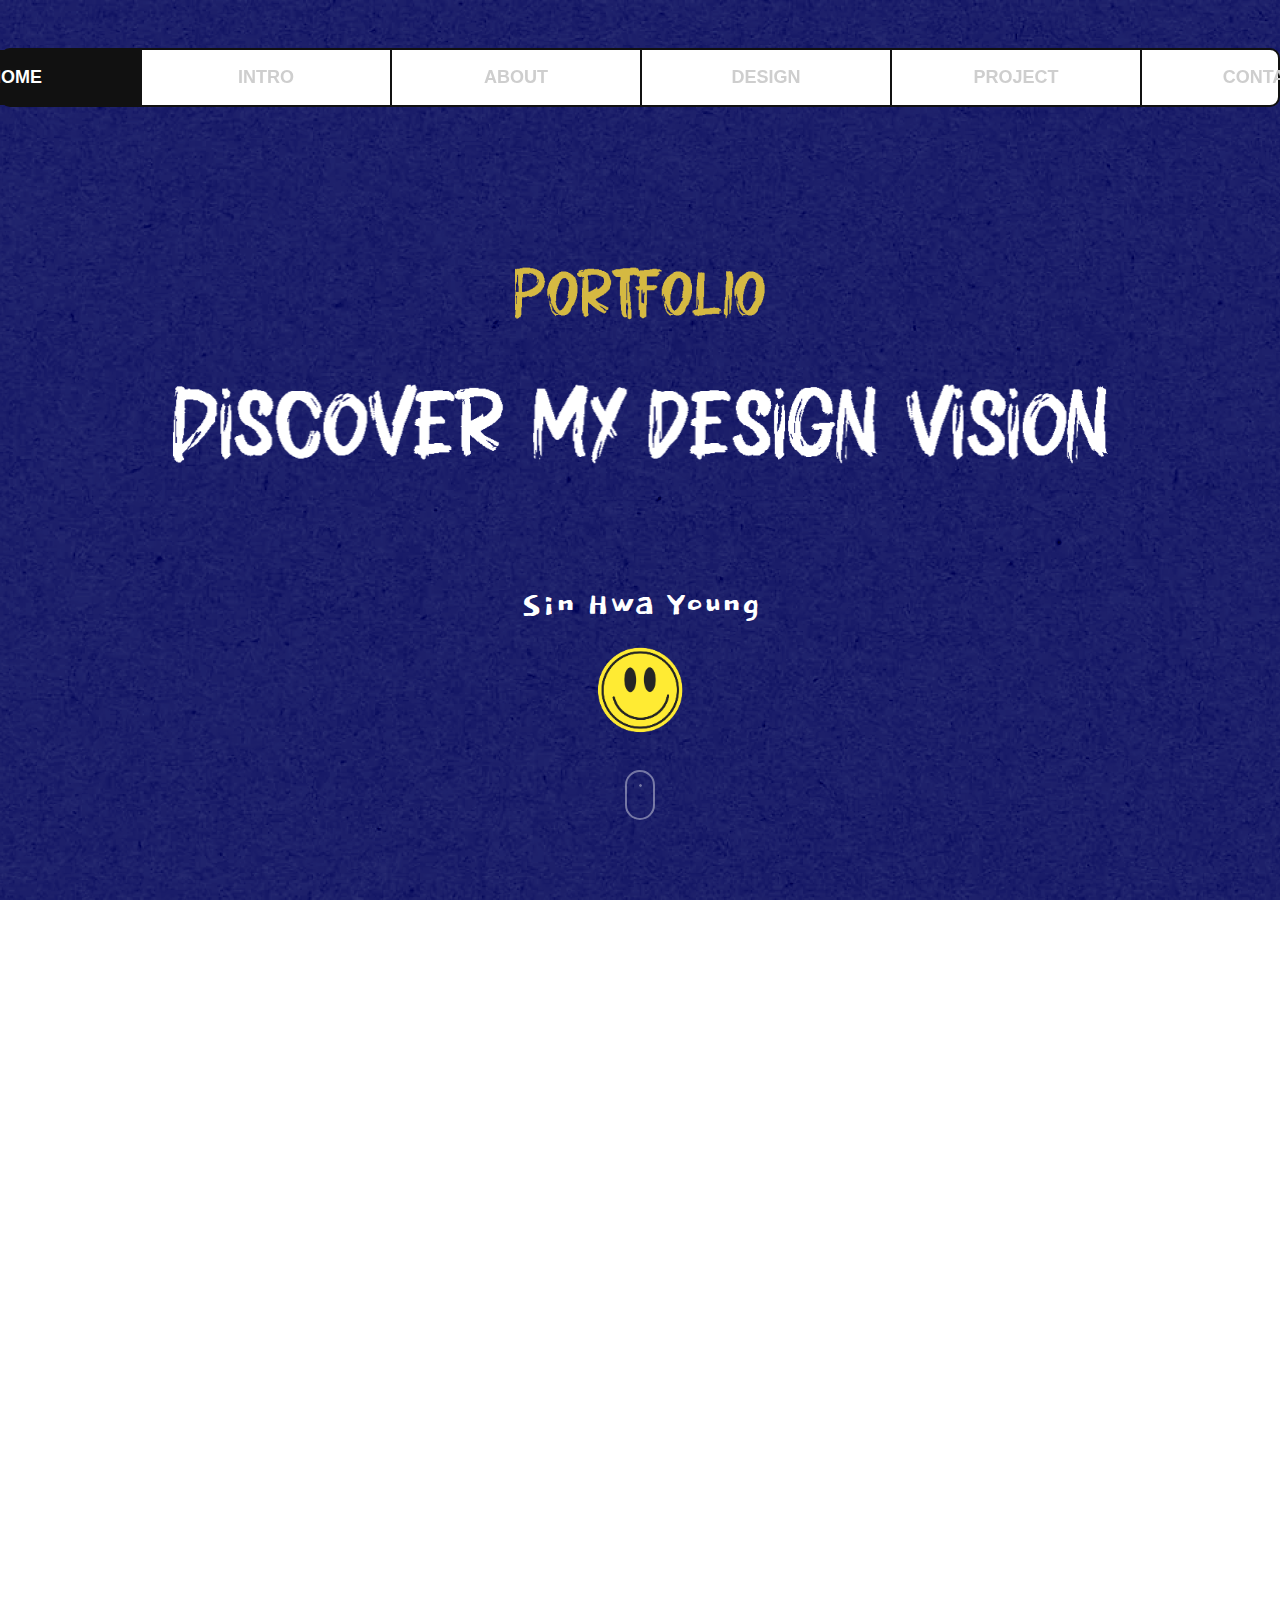
==== index.html @ be796cb6 "vesel 배포 08.19" ====
<!DOCTYPE html>
<html lang="ko">
  <head>
    <meta charset="UTF-8" />
    <meta name="viewport" content="width=device-width, initial-scale=1.0" />
    <title>portfolio</title>
    <link rel="stylesheet" href="css/reset.css" />
    <link rel="stylesheet" href="css/style.css" />
    <link rel="stylesheet" href="css/design.css" />
    <link rel="stylesheet" href="css/slide.css" />
    <link rel="stylesheet" href="css/modal.css" />
    <link rel="stylesheet" href="css/imgslider.css" />
    <link rel="stylesheet" href="css/contact.css" />
    <link
      href="https://fonts.googleapis.com/css2?family=Roboto:wght@400;700&display=swap"
      rel="stylesheet"
    />
    <link
      rel="stylesheet"
      href="https://cdnjs.cloudflare.com/ajax/libs/normalize/5.0.0/normalize.min.css"
    />
    <link
      rel="stylesheet"
      href="https://cdnjs.cloudflare.com/ajax/libs/font-awesome/6.0.0-beta3/css/all.min.css"
    />
    <link
      href="https://fonts.googleapis.com/css2?family=Dokdo&display=swap"
      rel="stylesheet"
    />
    <link
      href="https://fonts.googleapis.com/css2?family=Dokdo&family=Poor+Story&display=swap"
      rel="stylesheet"
    />
    <link rel="icon" href="/images/sticky_smile.png" />
    <script src="js/script.js"></script>
    <script src="js/slide.js"></script>
  </head>
  <body>
    <div class="wrap">
      <!-- header start -->
      <header class="header" id="home">
        <div class="header-box">
          <div class="bordered-list">
            <ul class="gnb clearfix">
              <li><a href="#home">HOME</a></li>
              <li><a href="#intro">INTRO</a></li>
              <li><a href="#about">ABOUT</a></li>
              <li><a href="#design">DESIGN</a></li>
              <li><a href="#imgslide">PROJECT</a></li>
              <li><a href="#footer">CONTACT</a></li>
            </ul>
          </div>
        </div>
      </header>

      <div class="section" id="home">
        <div class="home">
          <div class="bounce-in-top">
            <img src="images/portfolio.png" alt="" />
          </div>
          <div class="jello-horizontal">
            <img src="images/discover my design vision.png" alt="" />
          </div>
          <div>
            <h3>Sin Hwa Young</h3>
          </div>
          <div class="roll-in-left">
            <img src="images/sticky_smile-.png" alt="" />
          </div>
          <div class="mouse">
            <div class="molette"></div>
          </div>
        </div>
      </div>

      <div class="section" id="intro">
        <div class="intro-gif">
          <img src="images/intro.gif" alt="" />
        </div>
      </div>

      <!-- 텍스트 무한루프 -->
      <div class="text-slider">
        <div class="text-slides">
          <div class="textslides">
            <img src="images/text-루프_1.png" alt="" />
          </div>
          <div class="textslides">
            <img src="images/text-루프_1.png" alt="" />
          </div>
        </div>
      </div>

      <div class="section" id="about">
        <span class="tracking-in-contract"
          >매력적인 비주얼 요소와 성장을 동시에 추구하는 디자이너,
          신화영입니다.<br />매일매일 더 나은 디자이너가 되기 위해 끊임없이
          성장하며,<br />사람들의 시선을 사로잡고 진정한 인정을 받기 위해 열정을
          쏟고 있습니다.<br />지속적인 발전을 통해 항상 새로운 도전에
          응답하겠습니다.
        </span>
        <div class="scale-up-center">
          <img src="images/skill.png" alt="Glowing Image" />
        </div>
      </div>
      <div class="section" id="about">
        <div class="rotating-container">
          <img
            src="images/rocate.png"
            alt="Rotating Image"
            class="rotating-image"
          />
        </div>
        <span class="about-span"
          >It provides artistic completion of digital design and sophisticated
          solutions</span
        >
        <h3 class="about-h3">
          사용자 경험을 우선시하는 디자인, 눈을 사로잡는 비주얼
        </h3>
        <h1 class="tracking-out-expand" id="h1">
          저의 새로운 가능성을 만나보세요.
        </h1>
        <p class="about-p">Design to catch your eye, meet it now</p>
      </div>

      <!-- design  -->

      <div class="design section" id="design">
        <!-- 첫 번째 이미지와 모달 -->
        <div class="img-container">
          <img src="images/sum-1.png" alt="Image 1" />
          <a href="#" class="openModal" data-id="1">
            <button class="hover-btn">SEE MORE</button>
          </a>
        </div>
        <div id="modal1" class="modal">
          <div class="modal-content">
            <span class="close" data-id="1">&times;</span>
            <h2>Product Design _ Let's Pet [web]</h2>
            <div class="modal-image-container">
              <div class="modal-text">
                <h3>TYPE</h3>
                <span>
                  | 일반형 웹사이트 CODING
                  <div class="link-box">
                    <a href="https://letspet.vercel.app/" target="_blank"
                      >Click Link</a
                    >
                  </div></span
                >
              </div>
              <div class="modal-text2">
                <h3>TOOL</h3>
                <span>
                  | Figma / Visual Studio Code / Illustrator / Photoshop
                </span>
              </div>
              <!-- 모달에 표시될 이미지들 -->
              <img class="modal-image" src="images/letspet-10.png" alt="" />

              <p>[ Process ]</p>
              <div class="madal1-image-box">
                <img class="modal-image" src="images/letspet-1.png" alt="" />
                <img class="modal-image" src="images/letspet-2.png" alt="" />
                <img class="modal-image" src="images/letspet-3.png" alt="" />
                <img class="modal-image" src="images/letspet-4.png" alt="" />
                <img class="modal-image" src="images/letspet-5.png" alt="" />
                <img class="modal-image" src="images/letspet-6.png" alt="" />
                <img class="modal-image" src="images/letspet-7.png" alt="" />
                <img class="moda1-image" src="images/letspet-8.png" alt="" />
                <img class="modal-image" src="images/letspet-9.png" alt="" />
              </div>
              <p>[ Webdesign ]</p>
              <div class="madal1-image-box">
                <img class="modal1-image" src="images/letspet-11.png" alt="" />
                <img class="modal1-image" src="images/letspet-12.png" alt="" />
                <img class="modal1-image" src="images/letspet-13.jpg" alt="" />
              </div>
            </div>
          </div>
        </div>

        <!-- 두 번째 이미지와 모달 -->
        <div class="img-container">
          <img src="images/sum-2.png" alt="Image 2" />
          <a href="#" class="openModal" data-id="2">
            <button class="hover-btn">SEE MORE</button>
          </a>
        </div>
        <div id="modal2" class="modal">
          <div class="modal-content">
            <span class="close" data-id="2">&times;</span>
            <h2>Product Design _ NA'SEUL [web]</h2>
            <div class="modal-image-container">
              <div class="modal-text">
                <h3>TYPE</h3>
                <span>
                  | 일반형 웹사이트 CODING
                  <div class="link-box">
                    <a href="https://naseul.vercel.app/" target="_blank"
                      >Click Link</a
                    >
                  </div></span
                >
              </div>
              <div class="modal-text2">
                <h3>TOOL</h3>
                <span>
                  | Figma / Visual Studio Code / Illustrator / Photoshop /
                  Premiere Pro</span
                >
              </div>
              <img
                class="modal2-image2"
                src="images/naseul-coding2.png"
                alt=""
              />
              <p>[ Process ]</p>
              <div class="madal2-image-box">
                <img class="modal2-image" src="images/naseul-01.png" alt="" />
                <img class="modal2-image" src="images/naseul-02.png" alt="" />
                <img class="modal2-image" src="images/naseul-03.png" alt="" />
                <img class="modal2-image" src="images/naseul-04.png" alt="" />
                <img class="modal2-image" src="images/naseul-05.png" alt="" />
                <img class="modal2-image" src="images/naseul-06.png" alt="" />
                <img class="modal2-image" src="images/naseul-07.png" alt="" />
              </div>
            </div>
          </div>
        </div>

        <!-- 세 번째 이미지와 모달 -->
        <div class="img-container">
          <img src="images/sum-3.png" alt="Image 3" />
          <a href="#" class="openModal" data-id="3">
            <button class="hover-btn">SEE MORE</button>
          </a>
        </div>
        <div id="modal3" class="modal">
          <div class="modal-content">
            <span class="close" data-id="3">&times;</span>
            <h2>Product Design _ wellnessWiz [app]</h2>
            <div class="modal-image-container">
              <div class="modal-text">
                <h3>TYPE</h3>
                <span>
                  | Figma prototype
                  <div class="link-box">
                    <a
                      href="https://www.figma.com/proto/jH0DTghaBgCh8NaZg6Vh6M/Untitled?node-id=1-151&t=M5e76zFZzoUIsQSq-1&scaling=scale-down&content-scaling=fixed&page-id=0%3A1&starting-point-node-id=1%3A151"
                      target="_blank"
                      >Click Link</a
                    >
                  </div></span
                >
              </div>
              <div class="modal-text2">
                <h3>TOOL</h3>
                <span> | Figma / Illustrator / Photoshop</span>
              </div>
              <img class="modal3-image" src="images/wellnessWiz_1.png" alt="" />
              <img class="modal3-image" src="images/wellnessWiz_2.png" alt="" />
            </div>
          </div>
        </div>

        <!-- 네 번째 이미지와 모달 -->
        <div class="img-container">
          <img src="images/sum-4.png" alt="Image 4" />
          <a href="#" class="openModal" data-id="4">
            <button class="hover-btn">SEE MORE</button>
          </a>
        </div>
        <div id="modal4" class="modal">
          <div class="modal-content">
            <span class="close" data-id="4">&times;</span>
            <h2>Web_Redesign / VIPS</h2>
            <div class="modal-image-container">
              <div class="modal-text">
                <h3>TYPE</h3>
                <span>
                  | Figma prototype
                  <div class="link">
                    <div class="link-box">
                      <a
                        href="https://www.figma.com/design/yg0MC1Dz6ArnuELWpuKnkF/vips_Redesign?node-id=0-1&t=ik0Ufsh8he5UkVlA-1"
                        target="_blank"
                        >Click Link</a
                      >
                    </div>
                    <div class="link-box">
                      <a href="https://www.ivips.co.kr/main.asp" target="_blank"
                        >Original website</a
                      >
                    </div>
                  </div></span
                >
              </div>
              <div class="modal-text2">
                <h3>TOOL</h3>
                <span> | Figma / Photoshop</span>
              </div>

              <p>[ Process ]</p>
              <div class="modal4-image-box2">
                <img src="images/vips_4.png" alt="" />
                <img src="images/vips_5.png" alt="" />
                <img src="images/vips_6.png" alt="" />
                <img src="images/vips_7.png" alt="" />
                <img src="images/vips_8.png" alt="" />
                <img src="images/vips_9.png" alt="" />
                <img src="images/vips_10.png" alt="" />
              </div>
              <p>[ Webdesign ]</p>
              <div class="modal4-image-box">
                <img class="modal4-image" src="images/vips_1.png" alt="" />
                <img class="modal4-image" src="images/vips_2.png" alt="" />
                <img class="modal4-image" src="images/vips_3.png" alt="" />
                <img
                  class="modal4-image-mobile"
                  src="images/vips_mobile.png"
                  alt=""
                />
              </div>
            </div>
          </div>
        </div>

        <!-- 다섯 번째 이미지와 모달 -->
        <div class="img-container">
          <img src="images/sum-5.png" alt="Image 5" />
          <a href="#" class="openModal" data-id="5">
            <button class="hover-btn">SEE MORE</button>
          </a>
        </div>
        <div id="modal5" class="modal">
          <div class="modal-content">
            <span class="close" data-id="5">&times;</span>
            <h2>Web_Redesign / SUSEONGLAKEFESTIVAL</h2>
            <div class="modal-image-container">
              <div class="modal-text">
                <h3>TYPE</h3>
                <span>
                  | 일반형 웹사이트 CODING
                  <div class="link">
                    <div class="link-box">
                      <a
                        href="https://suseonglakefestival-shy001.vercel.app/"
                        target="_blank"
                        >Click Link</a
                      >
                    </div>
                    <div class="link-box">
                      <a href="http://www.ssfestival.net/" target="_blank"
                        >Original website</a
                      >
                    </div>
                  </div></span
                >
              </div>
              <div class="modal-text2">
                <h3>TOOL</h3>
                <span> | Figma / Illustrator / Photoshop</span>
              </div>
              <img
                class="modal5-image"
                src="images/수성못페스티벌_process1.png"
                alt=""
              />
              <img
                class="modal5-image"
                src="images/수성못페스티벌_process2.png"
                alt=""
              />
            </div>
          </div>
        </div>

        <!-- 여섯 번째 이미지와 모달 -->
        <div class="img-container">
          <img src="images/sum-6.png" alt="Image 6" />
          <a href="#" class="openModal" data-id="6">
            <button class="hover-btn">SEE MORE</button>
          </a>
        </div>
        <div id="modal6" class="modal">
          <div class="modal-content">
            <span class="close" data-id="6">&times;</span>
            <h2>Product Design _ webuzz(Team Project)</h2>
            <div class="modal-image-container">
              <div class="modal-text">
                <h3>TYPE</h3>
                <span>
                  | Figma prototype
                  <div class="link-box">
                    <a
                      href="https://www.figma.com/proto/qA2Mr3eqpl0Aj6kN1iNdNd/webuzz_app?node-id=1-3051&t=q7zwtDXl8qnXhKWf-1&scaling=scale-down&content-scaling=fixed&page-id=0%3A1&starting-point-node-id=1%3A2986"
                      target="_blank"
                      >Click Link</a
                    >
                  </div></span
                >
              </div>
              <div class="modal-text2">
                <h3>TOOL</h3>
                <span> | Figma / Illustrator / Photoshop</span>
              </div>
              <img
                class="modal5-image"
                src="images/webuzz/process-1.png"
                alt=""
              />
              <img
                class="modal5-image"
                src="images/webuzz/process-2.png"
                alt=""
              />
              <img
                class="modal5-image"
                src="images/webuzz/process-3.png"
                alt=""
              />
              <img
                class="modal5-image"
                src="images/webuzz/process-4.png"
                alt=""
              />
              <img
                class="modal5-image"
                src="images/webuzz/process-5.png"
                alt=""
              />
              <img
                class="modal5-image"
                src="images/webuzz/process-6.png"
                alt=""
              />
              <img
                class="modal5-image"
                src="images/webuzz/process-7.png"
                alt=""
              />
              <img
                class="modal5-image"
                src="images/webuzz/process-8.png"
                alt=""
              />
              <img
                class="modal5-image"
                src="images/webuzz/process-9.png"
                alt=""
              />
              <img
                class="modal5-image"
                src="images/webuzz/process-10.png"
                alt=""
              />
              <img
                class="modal5-image"
                src="images/webuzz/process-11.png"
                alt=""
              />
            </div>
          </div>
        </div>

        <!-- 일곱 번째 이미지와 모달 -->
        <div class="img-container">
          <img src="images/sum-7.png" alt="Image 7" />
          <a href="#" class="openModal" data-id="7">
            <button class="hover-btn">SEE MORE</button>
          </a>
        </div>
        <div id="modal7" class="modal">
          <div class="modal-content">
            <span class="close" data-id="7">&times;</span>
            <h2>Clone_Coding / ANYCHEM</h2>
            <div class="modal-image-container">
              <div class="modal-text">
                <h3>TYPE</h3>
                <span>
                  | 반응형 웹사이트 CODING
                  <div class="link-box">
                    <a
                      href="https://clone-anychem-zeta.vercel.app/"
                      target="_blank"
                      >Click Link</a
                    >
                  </div></span
                >
              </div>
              <div class="modal-text2">
                <h3>TOOL</h3>
                <span> | Visual Studio Code</span>
              </div>
              <img class="modal7-image" src="images/애니캠.png" alt="" />
            </div>
          </div>
        </div>

        <!-- 여덟 번째 이미지와 모달 -->
        <div class="img-container">
          <img src="images/sum-8.png" alt="Image 8" />
          <a href="#" class="openModal" data-id="8">
            <button class="hover-btn">SEE MORE</button>
          </a>
        </div>
        <div id="modal8" class="modal">
          <div class="modal-content">
            <span class="close" data-id="8">&times;</span>
            <h2>Clone_Coding / KaKaobrain Blog</h2>
            <div class="modal-image-container">
              <div class="modal-text">
                <h3>TYPE</h3>
                <span>
                  | 반응형 웹사이트 CODING
                  <div class="link-box">
                    <a
                      href="https://kko-brain-clone.vercel.app/"
                      target="_blank"
                      >Click Link</a
                    >
                  </div></span
                >
              </div>
              <div class="modal-text2">
                <h3>TOOL</h3>
                <span> | Visual Studio Code</span>
              </div>
              <img
                class="modal8-image"
                src="images/카카오브레인블로그.png"
                alt=""
              />
            </div>
          </div>
        </div>
      </div>

      <!-- webdesign -->
      <div class="webdesign">
        <div class="design">
          <!-- 9 번째 이미지와 모달 -->
          <div class="img-container">
            <img src="images/sum-9.png" alt="Image 9" />
            <a href="#" class="openModal" data-id="9">
              <button class="hover-btn">SEE MORE</button>
            </a>
          </div>
          <div id="modal9" class="modal">
            <div class="modal-content">
              <span class="close" data-id="9">&times;</span>
              <h2>web design</h2>
              <div class="modal-image-container">
                <div class="modal-text">
                  <span
                    >브랜드 세이투셰를 활용하여 트렌디한 디자인을
                    반영하였으며,<br />
                    깔끔하고 세련된 레이아웃을 통해 홈인테리어 웹사이트를
                    디자인하였습니다. ( + 상세페이지 제작 )
                  </span>
                </div>
                <div class="modal-text2">
                  <h3>TOOL</h3>
                  <span> | Figma / Photoshop </span>
                </div>
                <!-- 모달에 표시될 이미지들 -->
                <img
                  class="modal9-image"
                  src="images/세이투셰-main.png"
                  alt=""
                />
                <p>[ 상세페이지 ]</p>
                <div class="modal9-image-box">
                  <img
                    class="modal9-image-2"
                    src="images/세이투셰-상세.jpg"
                    alt=""
                  />
                </div>
              </div>
            </div>
          </div>

          <!-- 10 번째 이미지와 모달 -->
          <div class="img-container">
            <img src="images/sum-10.png" alt="Image 10" />
            <a href="#" class="openModal" data-id="10">
              <button class="hover-btn">SEE MORE</button>
            </a>
          </div>
          <div id="modal10" class="modal">
            <div class="modal-content">
              <span class="close" data-id="10">&times;</span>
              <h2>web design</h2>
              <div class="modal-image-container">
                <div class="modal-text">
                  <span
                    >애플 사이트를 참고하여 기업 웹사이트에 맞게 목적과 핵심
                    기능을 반영하여 디자인하였습니다.</span
                  >
                </div>
                <div class="modal-text2">
                  <h3>TOOL</h3>
                  <span> | Photoshop </span>
                </div>
                <!-- 모달에 표시될 이미지들 -->
                <img class="modal10-image" src="images/APPLE.jpg" alt="" />
              </div>
            </div>
          </div>

          <!-- 11 번째 이미지와 모달 -->
          <div class="img-container">
            <img src="images/sum-11.png" alt="Image 11" />
            <a href="#" class="openModal" data-id="11">
              <button class="hover-btn">SEE MORE</button>
            </a>
          </div>
          <div id="modal11" class="modal">
            <div class="modal-content">
              <span class="close" data-id="11">&times;</span>
              <h2>web design</h2>
              <div class="modal-image-container">
                <div class="modal-text">
                  <span
                    >브랜드 노티드를 활용하여 디저트(식품) 웹사이트를
                    디자인하였으며, <br />메인 베너와 일러스트를 통한 장식
                    요소를 사용하여 디저트의 매력을 강조하였습니다. ( + 배너
                    제작 )</span
                  >
                </div>
                <div class="modal-text2">
                  <h3>TOOL</h3>
                  <span> | Figma / Photoshop </span>
                </div>
                <!-- 모달에 표시될 이미지들 -->
                <img class="modal11-image" src="images/knotted.png" alt="" />
                <p>[ Banner ]</p>
                <div class="modal11-image-box">
                  <img class="modal11-image-2" src="images/SUM-1.jpg" alt="" />

                  <img
                    class="modal11-image-3"
                    src="images/EVENT-1.jpg"
                    alt=""
                  />
                </div>
              </div>
            </div>
          </div>

          <!-- 12 번째 이미지와 모달 -->
          <div class="img-container">
            <img src="images/sum-12.png" alt="Image 12" />
            <a href="#" class="openModal" data-id="12">
              <button class="hover-btn">SEE MORE</button>
            </a>
          </div>
          <div id="modal12" class="modal">
            <div class="modal-content">
              <span class="close" data-id="12">&times;</span>
              <h2>web design</h2>
              <div class="modal-image-container">
                <div class="modal-text">
                  <span
                    >브랜드 이미스를 활용하여 패션 웹사이트를 제작하였으며,<br />상품
                    정보 중심의 디자인으로 간결하고 정돈된 레이아웃을 사용하여
                    직관적으로 배치하였습니다. ( + 이벤트페이지 제작 )</span
                  >
                </div>
                <div class="modal-text2">
                  <h3>TOOL</h3>
                  <span> | Figma / Photoshop </span>
                </div>
                <!-- 모달에 표시될 이미지들 -->
                <img class="modal9-image" src="images/emis.png" alt="" />
                <p>[ 이벤트페이지 ]</p>
                <div class="modal12-image-box">
                  <img
                    class="modal9-image-2"
                    src="images/emis-event.jpg"
                    alt=""
                  />
                </div>
                <div class="madal12-img-box2">
                  <img
                    class="modal12-image-2"
                    src="images/emis-event-2.png"
                    alt=""
                  />
                  <img
                    class="modal12-image-2"
                    src="images/emis-event-3.png"
                    alt=""
                  />
                </div>
              </div>
            </div>
          </div>

          <!-- 13 번째 이미지와 모달 -->
          <div class="img-container">
            <img src="images/sum-13.png" alt="Image 13" />
            <a href="#" class="openModal" data-id="13">
              <button class="hover-btn">SEE MORE</button>
            </a>
          </div>
          <div id="modal13" class="modal">
            <div class="modal-content">
              <span class="close" data-id="13">&times;</span>
              <h2>web design</h2>
              <div class="modal-image-container">
                <div class="modal-text">
                  <span
                    >브랜드 이솝을 활용하여 뷰티 웹사이트를 제작하였으며,<br />따뜻한
                    색감과 감성적인 요소들을 통해 아름다움과 편안함을 강조하여
                    디자인하였습니다.</span
                  >
                </div>
                <div class="modal-text2">
                  <h3>TOOL</h3>
                  <span> | Figma</span>
                </div>
                <!-- 모달에 표시될 이미지들 -->
                <img class="modal9-image" src="images/aesop.png" alt="" />
              </div>
            </div>
          </div>

          <!-- 14 번째 이미지와 모달 -->
          <div class="img-container">
            <img src="images/sum-14.png" alt="Image 14" />
            <a href="#" class="openModal" data-id="14">
              <button class="hover-btn">SEE MORE</button>
            </a>
          </div>
          <div id="modal14" class="modal">
            <div class="modal-content">
              <span class="close" data-id="14">&times;</span>
              <h2>web design _ Cafe24</h2>
              <div class="modal-image-container">
                <div class="modal-text">
                  <span
                    >Cafe24를 플랫폼의 기능을 사용하여 인테리어 소품 웹사이트를
                    제작하였으며,<br />
                    세심하게 조화된 색감을 통해 시각적인 통일성과 감각적인
                    디자인을 구현하였습니다. ( + logo / 베너 제작 )</span
                  >
                </div>
                <div class="modal-text2">
                  <h3>TOOL</h3>
                  <span> | Cafe24 / Photoshop </span>
                </div>
                <!-- 모달에 표시될 이미지들 -->
                <img class="modal9-image" src="images/cafe24-main.png" alt="" />
                <p>[ Banner ]</p>
                <div class="modal14-image-box">
                  <img
                    class="modal14-image-2"
                    src="images/cafe24-1.png"
                    alt=""
                  />
                  <img
                    class="modal14-image-2"
                    src="images/cafe24-2.png"
                    alt=""
                  />
                  <img
                    class="modal14-image-2"
                    src="images/cafe24-3.png"
                    alt=""
                  />
                  <img
                    class="modal14-image-2"
                    src="images/cafe24-4.png"
                    alt=""
                  />
                  <img
                    class="modal14-image-2"
                    src="images/cafe24-5.png"
                    alt=""
                  />
                  <img
                    class="modal14-image-3"
                    src="images/cafe-24.png"
                    alt=""
                  />
                </div>
              </div>
            </div>
          </div>
        </div>
      </div>

      <!-- 이미지슬라이드 -->
      <div class="section" id="imgslide">
        <div class="imgslide">
          <div class="slider">
            <div class="slides">
              <!-- Add your images here -->
              <img src="images/work-1.png" alt="Image 1" />
              <img src="images/work-2.png" alt="Image 2" />
              <img src="images/work-3.png.jpg" alt="Image 3" />
              <img src="images/work-4.png" alt="Image 4" />
              <img src="images/work-5.png" alt="Image 5" />
              <img src="images/work-6.png" alt="Image 6" />
              <!-- Duplicate images for infinite loop -->
              <img src="images/work-1.png" alt="Image 1" />
              <img src="images/work-2.png" alt="Image 2" />
              <img src="images/work-3.png.jpg" alt="Image 3" />
              <img src="images/work-4.png" alt="Image 4" />
              <img src="images/work-5.png" alt="Image 5" />
              <img src="images/work-6.png" alt="Image 6" />
            </div>
            <div class="slides-2">
              <!-- Second set of images -->
              <img src="images/work-8.png" alt="Image 8" />
              <img src="images/work-9.png" alt="Image 9" />
              <img src="images/work-10.png" alt="Image 10" />
              <img src="images/work-11.png" alt="Image 11" />
              <img src="images/work-12.png" alt="Image 12" />
              <img src="images/work-13.png" alt="Image 13" />
              <!-- Duplicate images for infinite loop -->
              <img src="images/work-8.png" alt="Image 8" />
              <img src="images/work-9.png" alt="Image 9" />
              <img src="images/work-10.png" alt="Image 10" />
              <img src="images/work-11.png" alt="Image 11" />
              <img src="images/work-12.png" alt="Image 12" />
              <img src="images/work-13.png" alt="Image 13" />
            </div>
          </div>
        </div>
        <div class="projectbutton">
          <a href="project.html" target="_blank"> </a>
        </div>
      </div>

      <!-- contect -->
      <div class="footer" id="footer">
        <div class="contact-inner">
          <div class="profile-1">
            <div><img src="images/profile.jpg" alt="" /></div>
          </div>
          <div class="contact">
            <h1>Thanks for stopping by!</h1>
            <ul>
              <li>Email | hwa02ya.gmail.com</li>
              <li>Tel | 010. 4608. 3457</li>
            </ul>
            <ul>
              <li>
                <a href="#"><i class="fab fa-behance"></i>Behance.</a>
              </li>
              <li>
                <a
                  href="https://north-fahrenheit-a66.notion.site/Portfolio-9204ae9ab9ce436e86bdf5d11fdd8fa6?pvs=4"
                  target="_blank"
                  ><i class="fa-solid fa-pen"></i>Notion.</a
                >
              </li>
              <li>
                <a
                  href="https://github.com/sinhwayoung/portfolio"
                  target="_blank"
                  ><i class="fab fa-github"></i>Github.</a
                >
              </li>
            </ul>
            <div class="copylight">
              <span>
                © 2024 Portfolio. All Rights Reserved. by SinHawYoung
              </span>
            </div>
          </div>
          <div class="profile">
            <div><img src="images/profile.jpg" alt="" /></div>
          </div>
        </div>
      </div>
    </div>
  </body>
</html>
---- css/style.css ----
기본 리셋 스타일 * {
  margin: 0;
  padding: 0;
  box-sizing: border-box;
  outline: none;
}

ul,
li {
  list-style: none;
}

a {
  color: #333;
  text-decoration: none;
}

html {
  font-size: 16px;
  scroll-behavior: smooth;
  overflow-x: hidden;
}

body {
  font-family: "Roboto", sans-serif;
  font-weight: 400;
  font-size: 16px;
  line-height: 1.4;
  letter-spacing: -0.64;
  color: #444;
  scroll-behavior: smooth;
  overflow-x: hidden;
}
img {
  border: 0;
  vertical-align: middle;
}

/* HEADER 스타일 */
.header {
  position: fixed;
  top: 0;
  left: 0;
  width: 100%;
  height: 55px;
  background: #fff 0.5;
  z-index: 9999;
  display: flex;
  justify-content: center; /* 가로 중앙 정렬 */
  align-items: center; /* 세로 중앙 정렬 */
  /* margin-top: 60px; */
  text-align: center;
}

.header-box {
  display: flex;
  justify-content: center; /* 가로 중앙 정렬 */
  align-items: center; /* 세로 중앙 정렬 */
  width: 100%;
  max-width: 1847px; /* 최대 너비 설정 */
  border: 2px solid #111;
  border-radius: 10px;
  background-color: #fff;
  /* background-image: url(/images/header.jpg); */
  margin-top: 100px;
}

.bordered-list {
  position: relative;
  padding: 0;
  margin: 0;
  display: flex;
  align-items: center;
  justify-content: center;
}

.bordered-list li {
  display: flex; /* 리스트 항목을 인라인 블록으로 변환 */
  border-left: 2px solid #111; /* 왼쪽에 2px 두께의 검정색 선 추가 */
  padding-left: 20px; /* 왼쪽 여백 추가 */
  height: 55px; /* 고정 높이 설정 */
  line-height: 55px; /* 줄 높이를 헤더의 높이와 동일하게 설정 */
  text-align: center; /* 텍스트 중앙 정렬 */
  padding: 0;
  align-items: center;
  justify-content: center;
}

.bordered-list li:first-child {
  border-left: none; /* 첫 번째 항목의 왼쪽 선 제거 */
}

.gnb {
  display: flex;
  justify-content: center; /* 가로 중앙 정렬 */
  padding: 0;
  margin: 0;
  width: 100%;
  /* background-color: #111; */
}

.gnb li {
  position: relative;
  display: flex;
  align-items: center; /* 세로 중앙 정렬 */
  /* margin: 0 20px; 항목 사이의 여백 */
  width: 250px;
}

.gnb li a {
  display: flex;
  line-height: 55px; /* 링크의 줄 높이를 헤더와 동일하게 설정 */
  text-decoration: none;
  font-size: 18px;
  font-weight: 800;
  font-family: "Noto Sans", sans-serif;
  color: #cecece;
  position: relative;
  text-align: center;
  align-items: center;
}

.gnb li a::after {
  content: "";
  position: absolute;
  bottom: 0;
  left: 50%;
  transform: translateX(-50%);
  display: block;
  width: 0;
  height: 3px;
  background: #fff;
  transition: all 0.5s;
  text-align: center;
}

.gnb li:hover a {
  width: 100%;
  color: #fff;
  background-color: #111;
  display: flex;
  text-align: center;
  position: relative;
  justify-content: center;
}

.gnb li:hover a::after {
  width: 100%;
}

.gnb-active {
  color: #fff !important;
}

.gnb-active::after {
  width: 100% !important;
}

.gnb li a.active {
  width: 100%;
  color: #fff;
  background-color: #111;
  display: flex;
  text-align: center;
  position: relative;
  justify-content: center;
}

img {
  width: 100%;
}

.section {
  position: relative;
  display: flex;
  justify-content: center;
  width: 100%;
  /* height: 100vh; */
}

/* home */
.bounce-in-top {
  width: 250px;
  height: 67px;
  -webkit-animation: bounce-in-top 1.1s both;
  animation: bounce-in-top 1.1s both;
}
/* ----------------------------------------------
 * Generated by Animista on 2024-8-9 11:52:3
 * Licensed under FreeBSD License.
 * See http://animista.net/license for more info. 
 * w: http://animista.net, t: @cssanimista
 * ---------------------------------------------- */

/**
 * ----------------------------------------
 * animation bounce-in-top
 * ----------------------------------------
 */
@-webkit-keyframes bounce-in-top {
  0% {
    -webkit-transform: translateY(-500px);
    transform: translateY(-500px);
    -webkit-animation-timing-function: ease-in;
    animation-timing-function: ease-in;
    opacity: 0;
  }
  38% {
    -webkit-transform: translateY(0);
    transform: translateY(0);
    -webkit-animation-timing-function: ease-out;
    animation-timing-function: ease-out;
    opacity: 1;
  }
  55% {
    -webkit-transform: translateY(-65px);
    transform: translateY(-65px);
    -webkit-animation-timing-function: ease-in;
    animation-timing-function: ease-in;
  }
  72% {
    -webkit-transform: translateY(0);
    transform: translateY(0);
    -webkit-animation-timing-function: ease-out;
    animation-timing-function: ease-out;
  }
  81% {
    -webkit-transform: translateY(-28px);
    transform: translateY(-28px);
    -webkit-animation-timing-function: ease-in;
    animation-timing-function: ease-in;
  }
  90% {
    -webkit-transform: translateY(0);
    transform: translateY(0);
    -webkit-animation-timing-function: ease-out;
    animation-timing-function: ease-out;
  }
  95% {
    -webkit-transform: translateY(-8px);
    transform: translateY(-8px);
    -webkit-animation-timing-function: ease-in;
    animation-timing-function: ease-in;
  }
  100% {
    -webkit-transform: translateY(0);
    transform: translateY(0);
    -webkit-animation-timing-function: ease-out;
    animation-timing-function: ease-out;
  }
}
@keyframes bounce-in-top {
  0% {
    -webkit-transform: translateY(-500px);
    transform: translateY(-500px);
    -webkit-animation-timing-function: ease-in;
    animation-timing-function: ease-in;
    opacity: 0;
  }
  38% {
    -webkit-transform: translateY(0);
    transform: translateY(0);
    -webkit-animation-timing-function: ease-out;
    animation-timing-function: ease-out;
    opacity: 1;
  }
  55% {
    -webkit-transform: translateY(-65px);
    transform: translateY(-65px);
    -webkit-animation-timing-function: ease-in;
    animation-timing-function: ease-in;
  }
  72% {
    -webkit-transform: translateY(0);
    transform: translateY(0);
    -webkit-animation-timing-function: ease-out;
    animation-timing-function: ease-out;
  }
  81% {
    -webkit-transform: translateY(-28px);
    transform: translateY(-28px);
    -webkit-animation-timing-function: ease-in;
    animation-timing-function: ease-in;
  }
  90% {
    -webkit-transform: translateY(0);
    transform: translateY(0);
    -webkit-animation-timing-function: ease-out;
    animation-timing-function: ease-out;
  }
  95% {
    -webkit-transform: translateY(-8px);
    transform: translateY(-8px);
    -webkit-animation-timing-function: ease-in;
    animation-timing-function: ease-in;
  }
  100% {
    -webkit-transform: translateY(0);
    transform: translateY(0);
    -webkit-animation-timing-function: ease-out;
    animation-timing-function: ease-out;
  }
}

.jello-horizontal {
  width: 935px;
  height: 94px;
  -webkit-animation: jello-horizontal 0.9s both;
  animation: jello-horizontal 0.9s both;
}
/* ----------------------------------------------
 * Generated by Animista on 2024-8-9 11:55:10
 * Licensed under FreeBSD License.
 * See http://animista.net/license for more info. 
 * w: http://animista.net, t: @cssanimista
 * ---------------------------------------------- */

/**
 * ----------------------------------------
 * animation jello-horizontal
 * ----------------------------------------
 */
@-webkit-keyframes jello-horizontal {
  0% {
    -webkit-transform: scale3d(1, 1, 1);
    transform: scale3d(1, 1, 1);
  }
  30% {
    -webkit-transform: scale3d(1.25, 0.75, 1);
    transform: scale3d(1.25, 0.75, 1);
  }
  40% {
    -webkit-transform: scale3d(0.75, 1.25, 1);
    transform: scale3d(0.75, 1.25, 1);
  }
  50% {
    -webkit-transform: scale3d(1.15, 0.85, 1);
    transform: scale3d(1.15, 0.85, 1);
  }
  65% {
    -webkit-transform: scale3d(0.95, 1.05, 1);
    transform: scale3d(0.95, 1.05, 1);
  }
  75% {
    -webkit-transform: scale3d(1.05, 0.95, 1);
    transform: scale3d(1.05, 0.95, 1);
  }
  100% {
    -webkit-transform: scale3d(1, 1, 1);
    transform: scale3d(1, 1, 1);
  }
}
@keyframes jello-horizontal {
  0% {
    -webkit-transform: scale3d(1, 1, 1);
    transform: scale3d(1, 1, 1);
  }
  30% {
    -webkit-transform: scale3d(1.25, 0.75, 1);
    transform: scale3d(1.25, 0.75, 1);
  }
  40% {
    -webkit-transform: scale3d(0.75, 1.25, 1);
    transform: scale3d(0.75, 1.25, 1);
  }
  50% {
    -webkit-transform: scale3d(1.15, 0.85, 1);
    transform: scale3d(1.15, 0.85, 1);
  }
  65% {
    -webkit-transform: scale3d(0.95, 1.05, 1);
    transform: scale3d(0.95, 1.05, 1);
  }
  75% {
    -webkit-transform: scale3d(1.05, 0.95, 1);
    transform: scale3d(1.05, 0.95, 1);
  }
  100% {
    -webkit-transform: scale3d(1, 1, 1);
    transform: scale3d(1, 1, 1);
  }
}

.home {
  display: flex;
  flex-direction: column;
  justify-content: center;
  align-items: center;
  width: 100vw;
  height: 100vh;
  background-image: url(/images/bg-2.png);
}

/* 애니메이션을 통해 지지직 거리는 효과를 구현 */
@keyframes static-effect {
  0% {
    filter: none;
  }
  10% {
    filter: contrast(120%) brightness(80%);
  }
  20% {
    filter: contrast(80%) brightness(120%);
  }
  30% {
    filter: contrast(100%) brightness(100%) grayscale(50%);
  }
  40% {
    filter: none;
  }
  50% {
    filter: contrast(110%) brightness(90%);
  }
  60% {
    filter: contrast(90%) brightness(110%);
  }
  70% {
    filter: contrast(100%) brightness(100%) grayscale(50%);
  }
  80% {
    filter: none;
  }
  90% {
    filter: contrast(120%) brightness(80%);
  }
  100% {
    filter: none;
  }
}
.home .jello-horizontal {
  margin-top: 50px;
}

.home h3 {
  font-size: 40px;
  margin-top: 100px;
  color: #fff;
  font-family: "Dokdo", system-ui;
}
.roll-in-left {
  position: absolute;

  display: flex;
  justify-content: center;
  width: 120px;
  bottom: 0; /* 화면의 아래쪽 끝 */
  margin-bottom: 150px;
  -webkit-animation: roll-in-left 0.6s ease-out both;
  animation: roll-in-left 0.6s ease-out both;
}

.roll-in-left img {
  animation: static-effect 1s infinite;
}

/* ----------------------------------------------
 * Generated by Animista on 2024-8-9 14:39:45
 * Licensed under FreeBSD License.
 * See http://animista.net/license for more info. 
 * w: http://animista.net, t: @cssanimista
 * ---------------------------------------------- */

/**
 * ----------------------------------------
 * animation roll-in-left
 * ----------------------------------------
 */
@-webkit-keyframes roll-in-left {
  0% {
    -webkit-transform: translateX(-800px) rotate(-540deg);
    transform: translateX(-800px) rotate(-540deg);
    opacity: 0;
  }
  100% {
    -webkit-transform: translateX(0) rotate(0deg);
    transform: translateX(0) rotate(0deg);
    opacity: 1;
  }
}
@keyframes roll-in-left {
  0% {
    -webkit-transform: translateX(-800px) rotate(-540deg);
    transform: translateX(-800px) rotate(-540deg);
    opacity: 0;
  }
  100% {
    -webkit-transform: translateX(0) rotate(0deg);
    transform: translateX(0) rotate(0deg);
    opacity: 1;
  }
}

.mouse {
  position: absolute;

  display: flex;
  justify-content: center;
  width: 30px;
  height: 50px;
  border: 2px solid #fff;
  opacity: 0.4;
  border-radius: 30px;
  box-sizing: border-box;
  bottom: 0; /* 화면의 아래쪽 끝 */
  margin-bottom: 80px;
}
.molette {
  margin: 12px auto auto auto;
  width: 3px;
  height: 3px;
  background-color: #fff;
  border: 1px solid #fff;
  border-radius: 90px;
  animation: scroll 2s ease infinite;
}
@keyframes scroll {
  0% {
    opacity: 0;
    margin: 10px auto auto auto;
  }
  10% {
    opacity: 1;
  }
  50% {
    margin: 10px auto auto auto;
  }
  90% {
    opacity: 1;
  }
  100% {
    opacity: 0;
    margin: 18px auto auto auto;
  }
}

#intro {
  width: 100%;
  height: 100vh;
  display: flex;
  justify-content: center;
  align-items: center;
  background-color: #000;
}

.intro-gif {
  position: relative;
  display: flex;
  justify-content: center;
  align-items: center;

  width: 1172px;
  height: 100vh;
}

/* 텍스트 무한루프 */
.text-slider {
  width: 100vw;
  overflow: hidden;
  position: relative;
  margin: 0;
  max-width: 100vw;
}
.text-slides {
  width: 100vw;
  display: flex;
  align-items: center;
  animation: slide-left 30s linear infinite;
}

.textslides img {
  width: auto;
  flex-shrink: 0;
  object-fit: cover;
  overflow: hidden;
}
@keyframes slide-left {
  0% {
    transform: translateX(0);
  }
  100% {
    transform: translateX(
      -100%
    ); /* Move to the left by the width of the slides container */
  }
}

/* about */

#about {
  width: 100vw;
  height: 100vh;
  display: flex;
  justify-content: center;
  flex-direction: column;
  background-image: url(/images/bg.png);
}

#about span {
  font-size: 30px;
  font-weight: 500;
  line-height: 60px;
  text-align: center;
  letter-spacing: -2px;
  color: #0c0c0c;
}

.tracking-in-contract {
  font-family: "Roboto", sans-serif;
  font-size: 30px;
  -webkit-animation: tracking-in-contract 2.5s
    cubic-bezier(0.39, 0.575, 0.565, 1) both;
  animation: tracking-in-contract 2.5s cubic-bezier(0.39, 0.575, 0.565, 1) both;
}

/* 애니메이션 정의 */
@-webkit-keyframes tracking-in-contract {
  0% {
    letter-spacing: 0.5em; /* 글자 간격을 좀 더 좁게 설정 */
    opacity: 0;
  }
  50% {
    opacity: 0.8; /* 중간에 불투명도 약간 증가 */
  }
  100% {
    letter-spacing: normal; /* 기본 글자 간격으로 설정 */
    opacity: 1;
  }
}

@keyframes tracking-in-contract {
  0% {
    letter-spacing: 0.5em; /* 글자 간격을 좀 더 좁게 설정 */
    opacity: 0;
  }
  50% {
    opacity: 0.8; /* 중간에 불투명도 약간 증가 */
  }
  100% {
    letter-spacing: normal; /* 기본 글자 간격으로 설정 */
    opacity: 1;
  }
}

.scale-up-center {
  display: flex;
  justify-content: center;
  margin-top: 150px;
  -webkit-animation: scale-up-center 0.6s cubic-bezier(0.39, 0.575, 0.565, 1)
    both;
  animation: scale-up-center 0.6s cubic-bezier(0.39, 0.575, 0.565, 1) both;
}

.scale-up-center img {
  width: 1000px;
  display: flex;
  justify-content: center;
  align-items: center;
  animation: static-effect 1s infinite;
}

/* ----------------------------------------------
 * Generated by Animista on 2024-8-9 12:16:55
 * Licensed under FreeBSD License.
 * See http://animista.net/license for more info. 
 * w: http://animista.net, t: @cssanimista
 * ---------------------------------------------- */

/**
 * ----------------------------------------
 * animation scale-up-center
 * ----------------------------------------
 */
@-webkit-keyframes scale-up-center {
  0% {
    -webkit-transform: scale(0.5);
    transform: scale(0.5);
  }
  100% {
    -webkit-transform: scale(1);
    transform: scale(1);
  }
}
@keyframes scale-up-center {
  0% {
    -webkit-transform: scale(0.5);
    transform: scale(0.5);
  }
  100% {
    -webkit-transform: scale(1);
    transform: scale(1);
  }
}

.rotating-container {
  display: flex;
  justify-content: center;
  align-items: center;
}

.rotating-image {
  width: 88px; /* 원하는 이미지 크기로 조정 */
  height: auto;
  animation: rotate 5s linear infinite; /* 회전 애니메이션 적용 */
}

/* 회전 애니메이션 정의 */
@keyframes rotate {
  0% {
    transform: rotate(0deg);
  }
  100% {
    transform: rotate(360deg);
  }
}

#about-2 {
  display: flex;
  justify-content: center;
  flex-direction: column;
  align-items: center;
}

#about .about-span {
  font-size: 30px;
  margin-top: 40px;
  font-weight: 100;
  color: #5a5a5a;
  letter-spacing: 0;
  font-family: "Dokdo", system-ui;
}

#about .about-h3 {
  display: flex;
  justify-content: center;
  margin-top: 100px;
  font-size: 30px;
  font-weight: 500;
  letter-spacing: -2px;
}

#about .about-p {
  display: flex;
  justify-content: center;
  margin-top: 255px;
  font-size: 20px;
  font-weight: 100;
  letter-spacing: 19px;
  color: #c7c7c7;
}

/* 텍스트 기본 스타일 */

h1.tracking-out-expand {
  font-size: calc(1.5rem + 1.5vw); /* 뷰포트 너비에 따른 텍스트 크기 조정 */
  line-height: 1.2;
  text-align: center;
  margin: 0;
  padding: 20px;

  letter-spacing: 0; /* 기본 글자 간격 */
  transform: translateY(40px); /* 애니메이션 시작 시 아래로 이동 */
  opacity: 0; /* 애니메이션 시작 시 불투명도 0 */
  margin-top: 50px;
}

/* 애니메이션 효과 */
@-webkit-keyframes tracking-out-expand {
  0% {
    opacity: 0;
    transform: translateY(40px) scale(0.9); /* 시작 시 위치 이동과 축소 */
  }
  50% {
    opacity: 0.6;
    transform: translateY(10px) scale(1.05); /* 중간에 위치와 스케일 조정 */
  }
  100% {
    opacity: 1;
    transform: translateY(0) scale(1); /* 끝에는 원래 위치와 크기 */
  }
}

@keyframes tracking-out-expand {
  0% {
    opacity: 0;
    transform: translateY(40px) scale(0.9); /* 시작 시 위치 이동과 축소 */
  }
  50% {
    opacity: 0.6;
    transform: translateY(10px) scale(1.05); /* 중간에 위치와 스케일 조정 */
  }
  100% {
    opacity: 1;
    transform: translateY(0) scale(1); /* 끝에는 원래 위치와 크기 */
  }
}

.tracking-out-expand {
  -webkit-animation: tracking-out-expand 1s cubic-bezier(0.42, 0, 0.58, 1) both;
  animation: tracking-out-expand 1s cubic-bezier(0.42, 0, 0.58, 1) both;
}
---- css/design.css ----
body {
  margin: 0;
  padding: 0;
  background-image: url(/images/bg.png);
}

.design {
  display: flex;
  flex-wrap: wrap; /* 한 줄이 가득 차면 다음 줄로 이동 */
  justify-content: space-between; /* 이미지들 사이에 균일한 간격 */
  max-width: 1840px; /* 전체 너비 제한 */
  margin: 20px auto; /* 가운데 정렬 */
  gap: 10px; /* 이미지 간 간격 */
  margin-top: 100px;
}

.img-container {
  position: relative;
  width: 32%; /* 한 줄에 3개씩 배치하기 위해 32%로 설정 */
  overflow: hidden;
}

.img-container img {
  display: block;
  width: 100%;
  height: auto;
  transition: filter 0.3s ease;
}

.img-container:hover img {
  filter: brightness(0.3); /* 이미지가 검은색 오버레이 효과 */
}

.hover-btn {
  position: absolute;
  top: 50%;
  left: 50%;
  transform: translate(-50%, -50%);
  background: transparent;
  text-transform: uppercase;
  font-family: "Roboto", sans-serif;
  font-weight: bold;
  font-style: normal;
  font-size: 16px;
  letter-spacing: 0.3em;
  color: rgba(223, 190, 106, 0.7);
  border-radius: 10px;
  padding: 20px 40px;
  transition: all 0.7s ease-out;
  background: linear-gradient(
    270deg,
    rgba(223, 190, 106, 0.8),
    rgba(255, 189, 76, 0.8),
    rgba(34, 34, 34, 0),
    rgba(34, 34, 34, 0)
  );
  background-position: 1% 50%;
  background-size: 300% 300%;
  text-decoration: none;
  margin: 0.625rem;
  border: none;
  border: 1px solid rgba(223, 190, 106, 0.3);
  opacity: 0;
  cursor: pointer;
}

.img-container:hover .hover-btn {
  opacity: 1; /* 버튼이 나타나게 설정 */
}

.hover-btn:hover {
  color: #fff;
  border: 1px solid rgba(223, 190, 106, 0);
  color: white;
  background-position: 99% 50%;
}

.webdesign {
  margin-top: 300px;
  margin-bottom: 100px;
}
---- css/slide.css ----
body {
  height: 100vh;
  overflow-y: scroll;
  padding: 0;
  margin: 0;

  -webkit-user-select: none;
  -moz-user-select: none;
  -ms-user-select: none;
  user-select: none;
}

h1,
h2 {
  font-weight: normal;
}

* {
  box-sizing: border-box;
}

figure {
  padding: 0;
  margin: 0;
}

.scroll {
  cursor: -webkit-grab;
  cursor: grab;
}

.scroll-content {
  display: flex;
  white-space: nowrap;
  position: relative;
  height: 100vh;
}
.scroll-content--last {
  position: absolute;
  top: 0;
  left: 0;
}

.hi {
  position: fixed;
  bottom: 2vw;
  left: 2vw;
  color: #fff;
  font-size: 1vw;
  z-index: 999;
  text-decoration: none;
}

.logo {
  position: relative;
}
.logo--top {
  position: fixed;
  top: 2vw;
  left: 2vw;
  z-index: 10;
}
.logo--top img {
  height: 1vw;
  width: auto;
}
.logo--resize {
  margin-bottom: 1rem;
}
.logo--resize img {
  width: 10rem;
  margin: 0 auto;
}
.logo--mask {
  overflow: hidden;
  margin-bottom: 2rem;
}
.logo--mask img {
  width: 15rem;
  height: auto;
  margin: 0 auto;
  visibility: hidden;
  opacity: 0;
}

.menu-btn {
  position: fixed;
  top: 2vw;
  right: 2vw;
  display: flex;
  align-items: center;
  text-decoration: none;
  z-index: 999;
}
.menu-btn__circles {
  position: relative;
  height: 0.45vw;
  width: 0.45vw;
  margin-right: 0.75vw;
}
.menu-btn__circle {
  display: block;
  position: absolute;
  top: 0;
  left: 0;
  width: 100%;
  height: 100%;
  background-color: #fff;
  border-radius: 50%;
}
.menu-btn__circle--top {
  visiblity: hidden;
  opacity: 0;
}
.menu-btn__text {
  color: #fff;
  font-size: 1vw;
}

.filter {
  position: absolute;
  top: 7.5%;
  left: 50%;
  transform: translateX(-50%);
  z-index: 10;
}
.filter__list {
  display: flex;
}
.filter__item {
  display: block;
}
.filter__link {
  position: relative;
  display: block;
  color: rgba(255, 255, 255, 0.5);
  text-decoration: none;
  padding: 0 1.5vw;
  font-size: 1.15vw;
  overflow: hidden;
}
.filter__link-mask {
  position: absolute;
  top: 0;
  left: 0;
  width: 100%;
  height: 100%;
  overflow: hidden;
  background-color: #111;
  transform: translate3d(-100%, 0, 0);
  transition: transform 0.75s ease;
  z-index: 2;
}
.filter__link-mask span {
  display: block;
  padding: 0 1.5vw;
  font-size: 1.15vw;
  transform: translate3d(100%, 0, 0);
  transition: transform 0.75s ease;
  color: #fff;
}
.filter__link:hover .filter__link-mask span,
.filter__link.is-active .filter__link-mask span {
  transform: translate3d(0, 0, 0);
}
.filter__link:hover .filter__link-mask,
.filter__link.is-active .filter__link-mask {
  transform: translate3d(0, 0, 0);
}

.slide {
  display: flex;
  width: 50vw;
  height: 100%;
  padding: 20vh 0;
}
.slide--1 {
  align-items: flex-start;
}
.slide--2 {
  align-items: flex-end;
}
.slide--3 {
  align-items: center;
}
.slide:last-child {
  width: 65vw;
  padding-right: 15vw;
}
.slide__inner {
  position: relative;
  padding-left: 15vw;
  width: 100%;
}
.slide__sub-title {
  position: absolute;
  top: 15%;
  left: 5vw;
  color: rgba(255, 255, 255, 0.5);
  font-size: 1vw;
}
.slide__title {
  position: absolute;
  top: 7.5%;
  left: 7.5vw;
  color: #fff;
  font-size: 4vw;
  z-index: 2;
  overflow: hidden;
}
.slide__project {
  color: #fff;
  position: absolute;
  top: 100%;
  right: 5%;
  font-size: 1.15vw;
  padding-top: 1.5vw;
}
.slide__img {
  position: relative;
  overflow: hidden;
  padding-top: 65%;
  width: 100%;
}
.slide__img figure {
  position: absolute;
  top: 0;
  left: 0;
  width: 100%;
  height: 100%;
}
.slide__img figure img {
  position: absolute;
  top: 0;
  left: 0;
  height: 100%;
  width: 100%;
  -o-object-fit: cover;
  object-fit: cover;
}

img {
  display: block;
  width: 100%;
  height: auto;
}

.scrollbar {
  position: absolute;
  bottom: 7.5%;
  left: 20%;
  right: 20%;
  height: 1px;
  background-color: rgba(255, 255, 255, 0.25);
}
.scrollbar__handle {
  position: absolute;
  top: 0;
  left: 0;
  width: 100%;
  height: 100%;
  transform: scaleX(0);
  transform-origin: left;
  background-color: #fff;
}

.mask {
  display: flex;
  flex-direction: column;
  position: fixed;
  top: 0;
  left: 0;
  width: 100%;
  height: 100%;
  z-index: 1000;
  visibility: hidden;
  opacity: 0;
}
.mask__slice {
  flex: 1;
  background-color: #000;
}
.mask__inner {
  position: absolute;
  top: 50%;
  left: 50%;
  transform: translateX(-50%) translateY(-50%);
}
.mask-line {
  position: relative;
  transform-origin: left;
  width: 20rem;
  height: 2px;
  overflow: hidden;
  background-color: rgba(255, 255, 255, 0.25);
  visibility: hidden;
  opacity: 0;
}
.mask-line__inner {
  position: absolute;
  top: 0;
  left: 0;
  width: 100%;
  height: 100%;
  background-color: #fff;
  transform-origin: left;
}

.resize {
  display: none;
  position: fixed;
  top: 0;
  left: 0;
  width: 100%;
  height: 100%;
  background-color: #000;
  z-index: 9999;
}
.resize__inner {
  position: absolute;
  top: 50%;
  left: 50%;
  transform: translateX(-50%) translateY(-50%);
  color: #fff;
  text-align: center;
  text-decoration: none;
}
.resize span {
  color: rgba(255, 255, 255, 0.5);
}
@media (max-width: 800px) {
  .resize {
    display: block;
  }
}
@media (max-height: 600px) {
  .resize {
    display: block;
  }
}
---- css/modal.css ----
/* 모달 배경 */
.modal {
  display: none; /* 기본적으로 숨김 */
  position: fixed; /* 화면에 고정 */
  z-index: 9999999; /* 다른 요소 위에 표시 */
  left: 0;
  top: 0;
  width: 100vw;
  height: 100vh;
  overflow: auto; /* 내용이 넘칠 경우 스크롤 */
  background-color: rgba(0, 0, 0, 0.9); /* 반투명 배경색 */
  /* margin-top: 50px; */
}

/* 모달 내용 */
.modal-content {
  background-color: #252525;
  margin: 5% auto; /* 화면 중앙에 위치 */
  padding: 20px;
  border-radius: 8px; /* 둥근 모서리 */
  width: 80%;
  height: 100%;
  max-width: 1400px; /* 최대 너비 */
  position: relative;
  font-family: "Roboto", sans-serif;
  color: #fff;
}

/* 이미지 컨테이너 */
.modal-image-container {
  max-height: 80vh; /* 화면 높이의 70%로 제한 */
  overflow-y: auto; /* 세로 스크롤 가능 */
  overflow-x: hidden; /* 가로 스크롤 숨김 */
  margin-top: 15px;
}

/* 이미지 컨테이너의 스크롤바 스타일 (선택 사항) */
.modal-image-container::-webkit-scrollbar {
  width: 8px;
}

.modal-image-container::-webkit-scrollbar-thumb {
  background-color: rgba(0, 0, 0, 0.2);
  border-radius: 10px;
}

.modal-image-container::-webkit-scrollbar-track {
  background-color: #f1f1f1;
}

/* 이미지 스타일 */
.modal-image {
  display: block;
  width: 100%; /* 모달 내용의 너비에 맞게 조정 */
  height: auto; /* 이미지 비율 유지 */
  margin-bottom: 15px; /* 이미지 간격 */
}

/* 닫기 버튼 */
.close {
  color: #aaa;
  float: right;
  font-size: 35px;
  font-weight: bold;
}

.close:hover,
.close:focus {
  color: #fff;
  text-decoration: none;
  cursor: pointer;
}

.modal-content h2 {
  font-size: 25px;
  font-weight: bold;
  margin-bottom: 20px;
}

.modal-text {
  display: flex;
  font-size: 18px;
}

.modal-text2 {
  display: flex;
  font-size: 18px;
  margin-bottom: 40px;

  margin-top: 10px;
}

.modal-text h3,
.modal-text2 h3 {
  font-weight: bold;
}

.modal-text span,
.modal-text2 span {
  margin-left: 5px;
}

/* LINK */
.modal-text .link-box {
  width: 150px;
  color: #fff;
  background-color: #293077;
  margin-top: 10px;
  text-align: center;
  font-weight: 400;
  margin-right: 20px;
}
.link {
  position: relative;
  display: flex;
  justify-content: center;
}

.modal-text a {
  color: #fff;
}

.link-box:hover {
  border: solid 1px #eacb49;
  background-color: #29307748;
}
.link-box a:hover {
  color: #eacb49;
}

.madal1-image-box {
  margin-top: 50px;
}

.modal-image {
  /* margin-bottom: 50px; */
  margin: 0;
}
.modal1-image {
  margin: 0;
  margin-bottom: 50px;
}

.modal2-image2 {
  margin-bottom: 50px;
}

.madal2-image-box {
  margin-top: 50px;
}

.modal4-image {
  margin-bottom: 50px;
}
.modal4-image2 {
  width: 800px;
  margin-bottom: 50px;
}
.modal4-image-mobile {
  position: relative;
  width: 500px;
  height: auto;
  display: flex;
  justify-content: center;
  align-items: center;
  flex-direction: column;
  left: 50%;
  transform: translateX(-50%);
}
.modal4-image-box2 {
  margin-top: 50px;
}
.modal4-image-box {
  margin-top: 50px;
}

.modal4-image-box2 {
  margin-top: 50px;
}
.modal9-image-box {
  width: 980px;
  height: auto;
  margin-top: 50px;
  position: relative;
  display: flex;
  justify-content: center;
  left: 50%;
  transform: translateX(-50%);
}

.modal9-image-2 {
  width: 100%;
}

.modal-image-container p {
  position: relative;
  display: flex;
  justify-content: center;
  align-items: center;
  margin-top: 50px;
}

.modal11-image-box {
  width: 980px;
  height: auto;
  margin-top: 50px;
  position: relative;
  display: flex;
  justify-content: center;
  flex-direction: column;
  left: 50%;
  transform: translateX(-50%);
}

.modal11-image-3 {
  margin-top: 50px;
}

.modal12-image-2 {
  width: 790px;
}

.modal12-image-box {
  width: 980px;
  height: auto;
  margin-top: 50px;
  position: relative;
  display: flex;
  justify-content: center;
  left: 50%;
  transform: translateX(-50%);
}
.madal12-img-box2 {
  display: flex;
  justify-content: center;
  align-items: center;
  flex-direction: column;
  margin-top: 50px;
  gap: 20px;
}

.modal14-image-box {
  display: flex;
  justify-content: center;
  align-items: center;
  flex-direction: column;
  margin-top: 50px;
  gap: 20px;
}

.modal14-image-2 {
  width: 790px;
}

.modal14-image-3 {
  width: 300px;
}
---- css/imgslider.css ----
.imgslide {
  margin: 0;
  padding: 0;
  display: flex;
  justify-content: center;
  align-items: center;
  height: 550px;
  flex-direction: column;
}
#imgslide {
  position: relative;
  display: flex;
  flex-direction: column; /* 자식 요소들을 세로로 정렬 */
  justify-content: center;
  align-items: center;
  background-color: black;
  height: 100vh;
}
.slider {
  width: 100vw;
  max-width: 1840px;
  overflow: hidden;
  border-radius: 10px;
  box-shadow: 0 4px 10px rgba(0, 0, 0, 0.1);
  position: relative;
}

.slides {
  width: 100%;
  display: flex;
  align-items: center;
  gap: 30px; /* Add spacing between images */
  animation: slide-left 30s linear infinite;
}

.slides img {
  height: 250px;
  width: auto;
  flex-shrink: 0;
  object-fit: cover; /* Maintain the aspect ratio of the images */
}

.slides-2 {
  width: 100%;
  display: flex;
  align-items: center;
  gap: 30px; /* Add spacing between images */
  animation: slide-right 30s linear infinite;
  margin-top: 50px;
}

.slides-2 img {
  height: 250px;
  width: auto;
  flex-shrink: 0;
  object-fit: cover; /* Maintain the aspect ratio of the images */
}

@keyframes slide-left {
  0% {
    transform: translateX(0);
  }
  100% {
    transform: translateX(-100%);
  }
}

@keyframes slide-right {
  0% {
    transform: translateX(-100%);
  }
  100% {
    transform: translateX(0);
  }
}

/* 프로젝트 버튼 스타일 설정 */
.projectbutton {
  display: flex;
  justify-content: center; /* 수평 가운데 정렬 */
  align-items: center;
  margin-top: 50px; /* 슬라이더와 버튼 사이의 간격 */
  width: 200px;
  height: 200px;
  overflow: hidden;
}

.projectbutton .button-image {
  transition: opacity 0.3s ease; /* 부드러운 전환 효과 */
}

.projectbutton a {
  width: 100%;
  height: 100%;
  display: block;
  background: url("/images/project-button.png") no-repeat center;
}

.projectbutton a:hover {
  background: url("/images/project-button2.png") no-repeat center;
}
---- css/contact.css ----
.footer {
  display: flex;
  justify-content: center; /* 수평 중앙 정렬 */
  align-items: center; /* 수직 중앙 정렬 */
  width: 100%;
  height: 500px;
  background-color: #293077;
}

.contact-inner {
  display: flex;
  justify-content: space-between;

  width: 1847px;
  height: 80%;
  background: rgba(255, 255, 255, 0.2) url(/images/bg.png);
  background-size: cover; /* 배경 이미지 크기 조정 */

  background-image: url(/images/bg.png);
  color: #111;
  letter-spacing: 1px;
  padding: 30px;
}
.contact {
  text-align: center;
}
.contact h1 {
  font-weight: 600;
  color: #eacb49; /* 텍스트 색상 */
  font-size: 50px; /* 텍스트 크기 */
  text-shadow: -1px -1px 0 #293077, 1px -1px 0 #293077, -1px 1px 0 #293077,
    1px 1px 0 #293077; /* 외곽선 효과 */
  margin-bottom: 50px;
  font-family: "Dokdo", system-ui;
}
.contact ul {
  padding: 0;
  margin-bottom: 30px;
  list-style-type: none; /* 기본 목록 스타일 제거 */
  text-align: center; /* 중앙 정렬 (필요한 경우) */
}

.contact ul li {
  display: inline-block; /* 인라인 블록으로 표시 */
  margin-right: 50px; /* 오른쪽 여백 */
  font-size: 20px;
  font-weight: 300;
}
.contact ul li a {
  font-weight: bold;
}
/* 마지막 li 요소에 대한 스타일을 조정 */
.contact ul li:last-child {
  margin-right: 0; /* 마지막 li의 오른쪽 여백을 제거 */
}

i {
  margin-right: 8px;
}

.copylight {
  margin-top: 80px;
  opacity: 0.5;
}

.profile-1 img {
  display: block;
  justify-content: space-between;
  align-items: center;
  width: 200px;
  opacity: 0;
}

.profile img {
  display: block;
  justify-content: space-between;
  align-items: center;
  width: 250px;
  margin-top: 50px;
}
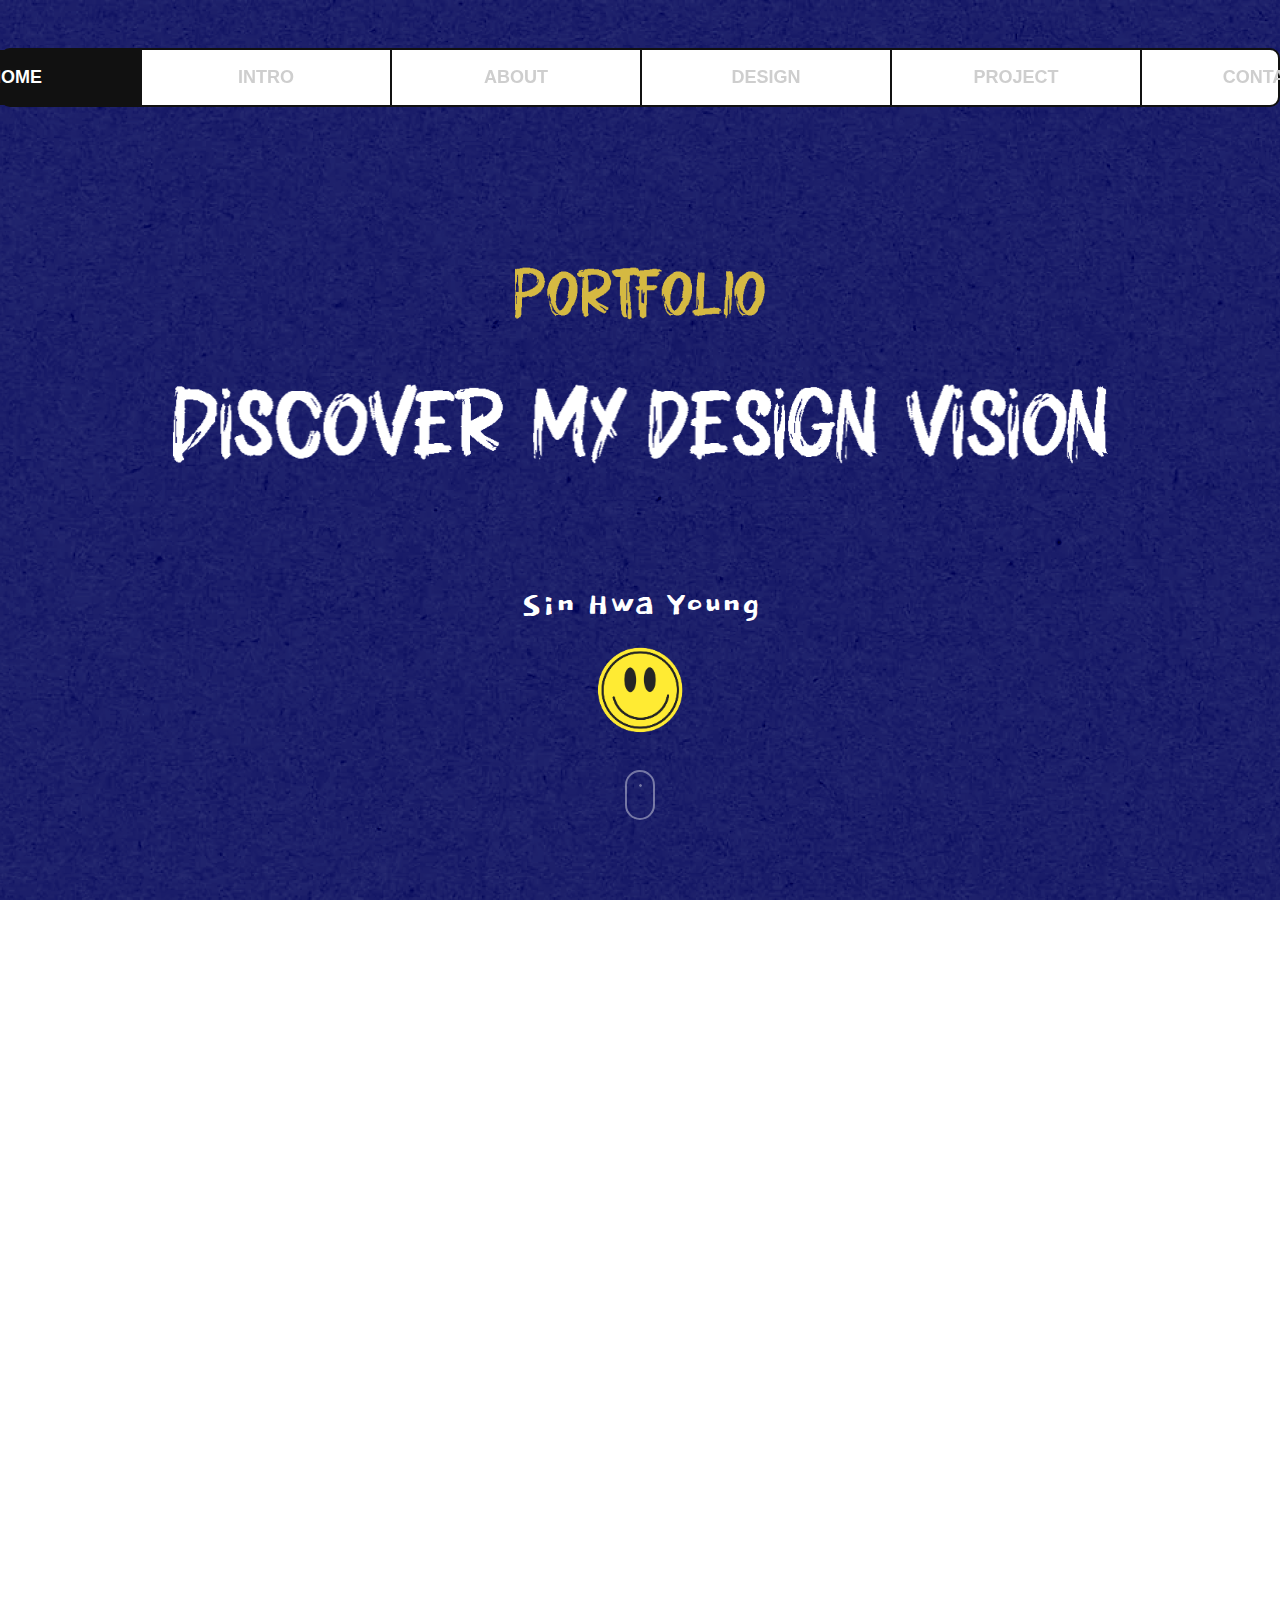
==== commit 654e9bfe: "미디어쿼리 반응형 구현" ====
--- a/index.html
+++ b/index.html
@@ -11,6 +11,7 @@
     <link rel="stylesheet" href="css/modal.css" />
     <link rel="stylesheet" href="css/imgslider.css" />
     <link rel="stylesheet" href="css/contact.css" />
+    <link rel="stylesheet" href="css/media.css" />
     <link
       href="https://fonts.googleapis.com/css2?family=Roboto:wght@400;700&display=swap"
       rel="stylesheet"
@@ -38,7 +39,7 @@
   <body>
     <div class="wrap">
       <!-- header start -->
-      <header class="header" id="home">
+      <header class="header">
         <div class="header-box">
           <div class="bordered-list">
             <ul class="gnb clearfix">
@@ -103,7 +104,7 @@
           <img src="images/skill.png" alt="Glowing Image" />
         </div>
       </div>
-      <div class="section" id="about">
+      <div class="section" id="about-2">
         <div class="rotating-container">
           <img
             src="images/rocate.png"
@@ -126,7 +127,7 @@
 
       <!-- design  -->
 
-      <div class="design section" id="design">
+      <div class="section" id="design">
         <!-- 첫 번째 이미지와 모달 -->
         <div class="img-container">
           <img src="images/sum-1.png" alt="Image 1" />
@@ -284,7 +285,7 @@
                   <div class="link">
                     <div class="link-box">
                       <a
-                        href="https://www.figma.com/design/yg0MC1Dz6ArnuELWpuKnkF/vips_Redesign?node-id=0-1&t=ik0Ufsh8he5UkVlA-1"
+                        href="https://www.figma.com/proto/yg0MC1Dz6ArnuELWpuKnkF/vips_Redesign?node-id=12-1695&t=aEDm6IxITOqBhDsT-1&scaling=min-zoom&content-scaling=fixed&page-id=0%3A1"
                         target="_blank"
                         >Click Link</a
                       >
@@ -539,7 +540,7 @@
       </div>
 
       <!-- webdesign -->
-      <div class="webdesign">
+      <div class="section" id="webdesign">
         <div class="design">
           <!-- 9 번째 이미지와 모달 -->
           <div class="img-container">
--- a/css/style.css
+++ b/css/style.css
@@ -690,6 +690,14 @@
     transform: scale(1);
   }
 }
+#about-2 {
+  width: 100vw;
+  height: 100vh;
+  display: flex;
+  justify-content: center;
+  flex-direction: column;
+  background-image: url(/images/bg.png);
+}
 
 .rotating-container {
   display: flex;
@@ -713,23 +721,19 @@
   }
 }
 
-#about-2 {
-  display: flex;
-  justify-content: center;
-  flex-direction: column;
-  align-items: center;
-}
-
-#about .about-span {
+#about-2 .about-span {
   font-size: 30px;
   margin-top: 40px;
   font-weight: 100;
   color: #5a5a5a;
   letter-spacing: 0;
   font-family: "Dokdo", system-ui;
-}
-
-#about .about-h3 {
+  display: flex;
+  justify-content: center;
+  align-items: center;
+}
+
+#about-2 .about-h3 {
   display: flex;
   justify-content: center;
   margin-top: 100px;
@@ -738,7 +742,7 @@
   letter-spacing: -2px;
 }
 
-#about .about-p {
+#about-2 .about-p {
   display: flex;
   justify-content: center;
   margin-top: 255px;
--- a/css/design.css
+++ b/css/design.css
@@ -4,7 +4,7 @@
   background-image: url(/images/bg.png);
 }
 
-.design {
+#design {
   display: flex;
   flex-wrap: wrap; /* 한 줄이 가득 차면 다음 줄로 이동 */
   justify-content: space-between; /* 이미지들 사이에 균일한 간격 */
@@ -12,6 +12,7 @@
   margin: 20px auto; /* 가운데 정렬 */
   gap: 10px; /* 이미지 간 간격 */
   margin-top: 100px;
+  height: 200vh;
 }
 
 .img-container {
@@ -75,7 +76,22 @@
   background-position: 99% 50%;
 }
 
-.webdesign {
+#webdesign {
+  display: flex;
+  flex-wrap: wrap; /* 한 줄이 가득 차면 다음 줄로 이동 */
+  justify-content: space-between; /* 이미지들 사이에 균일한 간격 */
+  max-width: 1840px; /* 전체 너비 제한 */
+  margin: 20px auto; /* 가운데 정렬 */
+  gap: 10px; /* 이미지 간 간격 */
   margin-top: 300px;
   margin-bottom: 100px;
 }
+.design {
+  display: flex;
+  flex-wrap: wrap; /* 한 줄이 가득 차면 다음 줄로 이동 */
+  justify-content: space-between; /* 이미지들 사이에 균일한 간격 */
+  max-width: 1840px; /* 전체 너비 제한 */
+  margin: 20px auto; /* 가운데 정렬 */
+  gap: 10px; /* 이미지 간 간격 */
+  margin-top: 100px;
+}
--- a/css/media.css
+++ b/css/media.css
@@ -0,0 +1,498 @@
+/* 반응형 웹을 위한 미디어 쿼리 예시 */
+
+/* 화면 너비가 768px 이하일 때 (태블릿 및 모바일) */
+@media (max-width: 768px) {
+  .header-box {
+    flex-direction: column;
+    border: none;
+    background-color: #f8f8f8;
+    margin-top: 50px;
+  }
+
+  .gnb li {
+    width: 100%;
+    text-align: center;
+  }
+
+  .gnb li a {
+    font-size: 16px;
+    padding: 10px 0;
+  }
+
+  .home h3 {
+    font-size: 24px;
+  }
+
+  .mouse {
+    margin-bottom: 50px;
+  }
+}
+
+/* 화면 너비가 480px 이하일 때 (모바일) */
+@media (max-width: 480px) {
+  .gnb li a {
+    font-size: 14px;
+  }
+
+  .home h3 {
+    font-size: 18px;
+  }
+
+  .header {
+    height: 45px;
+  }
+
+  .header-box {
+    border-radius: 0;
+  }
+}
+@media (max-width: 768px) {
+  .gnb {
+    display: none; /* 작은 화면에서는 메뉴 숨기기 */
+  }
+
+  .menu-icon {
+    display: block; /* 햄버거 아이콘 표시 */
+  }
+}
+
+/* 햄버거 메뉴 스타일 */
+.menu-icon {
+  display: none;
+  cursor: pointer;
+}
+
+/* 햄버거 아이콘 클릭 시 메뉴 표시 */
+.menu-icon.active + .gnb {
+  display: flex;
+  flex-direction: column;
+  align-items: center;
+}
+@media (max-width: 800px) {
+  .resize {
+    display: block;
+  }
+}
+@media (max-height: 600px) {
+  .resize {
+    display: block;
+  }
+}
+@media (max-width: 1200px) {
+  .slide {
+    width: 60vw;
+  }
+}
+
+@media (max-width: 800px) {
+  .slide {
+    width: 80vw;
+    padding-right: 10vw;
+  }
+  .slide__title {
+    font-size: 3vw;
+  }
+}
+
+@media (max-width: 600px) {
+  .slide__title {
+    font-size: 5vw;
+  }
+  .menu-btn__circles {
+    height: 0.6vw;
+    width: 0.6vw;
+  }
+}
+@media (max-width: 800px) {
+  .logo--top {
+    display: none;
+  }
+}
+@media (max-width: 1200px) {
+  .modal-content {
+    width: 95%;
+  }
+}
+
+@media (max-width: 768px) {
+  .modal-content {
+    width: 100%;
+    margin: 0;
+  }
+
+  .modal-image-container {
+    max-height: 90vh; /* 모바일에서 높이를 더 줄일 수 있습니다 */
+  }
+
+  .modal-text {
+    font-size: 16px;
+  }
+
+  .modal-text2 {
+    font-size: 16px;
+  }
+}
+
+@media (max-width: 480px) {
+  .modal-content {
+    width: 100%;
+    padding: 10px;
+    height: 100%;
+  }
+
+  .modal-text,
+  .modal-text2 {
+    font-size: 14px;
+  }
+}
+/* 반응형 디자인을 위한 미디어 쿼리 */
+@media (max-width: 1200px) {
+  .img-container {
+    width: 48%; /* 화면이 작아지면 2개씩 배치 */
+  }
+}
+
+@media (max-width: 800px) {
+  .img-container {
+    width: 100%; /* 모바일에서는 1개씩 배치 */
+  }
+}
+
+@media (max-width: 1200px) {
+  h3 {
+    font-size: 1.5rem; /* 폰트 사이즈 줄이기 */
+  }
+
+  .home img {
+    display: flex;
+    justify-content: center;
+    max-width: 90%; /* 이미지 너비 조정 */
+  }
+}
+
+@media (max-width: 768px) {
+  h3 {
+    font-size: 1.2rem; /* 더 작은 폰트 사이즈 */
+  }
+
+  .home img {
+    display: flex;
+    justify-content: center;
+    max-width: 80%; /* 이미지 너비 조정 */
+  }
+
+  .mouse {
+    display: none; /* 작은 화면에서는 마우스 숨기기 */
+  }
+}
+
+/* 화면 너비가 768px 이하일 때 */
+@media (max-width: 768px) {
+  .home h3 {
+    font-size: 32px;
+    margin-top: 50px;
+  }
+
+  .home .jello-horizontal {
+    width: 200px; /* jello-horizontal 요소 크기 조정 */
+    height: 54px;
+    margin-top: 30px;
+  }
+
+  .roll-in-left {
+    width: 100px; /* roll-in-left 요소 크기 조정 */
+    bottom: 0;
+    margin-bottom: 100px;
+  }
+
+  .home img {
+    width: 80%; /* 모바일 화면에서 이미지 크기 조정 */
+    max-width: none; /* 최대 너비 제거 */
+    margin: 0 auto; /* 가운데 정렬 */
+  }
+}
+
+@media (max-width: 480px) {
+  .roll-in-left img {
+    width: 80px; /* 더 작은 화면에서 크기 조정 */
+    margin-bottom: 80px;
+  }
+}
+/* 화면 너비가 480px 이하일 때 */
+@media (max-width: 480px) {
+  .home h3 {
+    font-size: 24px;
+    margin-top: 30px;
+  }
+
+  .home .jello-horizontal {
+    width: 150px; /* jello-horizontal 요소 크기 조정 */
+    height: 40px;
+    margin-top: 20px;
+  }
+
+  .roll-in-left {
+    width: 80px; /* roll-in-left 요소 크기 조정 */
+    bottom: 0;
+    margin-bottom: 80px;
+  }
+
+  .home img {
+    width: 100%; /* 이미지 너비를 화면에 맞게 조정 */
+    margin: 0 auto; /* 가운데 정렬 */
+  }
+}
+/* 모바일 화면 및 작은 화면에서의 스타일 조정 */
+@media (max-width: 1200px) {
+  #design {
+    height: auto; /* 높이 자동 조정 */
+    margin: 0 auto; /* 여백 조정 */
+    gap: 15px; /* 이미지 간 간격 조정 */
+  }
+  #webdesign .modal9-image-box {
+    width: 70%;
+    margin-bottom: 50px;
+  }
+  #webdesign .modal12-image-box {
+    width: 70%;
+    margin-bottom: 50px;
+  }
+  #webdesign .modal14-image-box {
+    width: 70%;
+    margin-bottom: 50px;
+  }
+  #webdesign .modal12-image-2 {
+    width: 70%;
+  }
+  #webdesign .modal14-image-2 {
+    display: flex;
+    align-items: center;
+    justify-content: center;
+    width: 70%;
+  }
+  #webdesign .modal14-image-3 {
+    width: 70%;
+  }
+}
+
+@media (max-width: 768px) {
+  #design {
+    height: auto; /* 높이 자동 조정 */
+    margin: 0 auto; /* 여백 조정 */
+    gap: 15px; /* 이미지 간 간격 조정 */
+  }
+  #webdesign .modal9-image-box {
+    width: 70%;
+    margin-bottom: 50px;
+  }
+  #webdesign .modal11-image-box {
+    width: 70%;
+    margin-bottom: 50px;
+  }
+  #webdesign .modal12-image-box {
+    width: 70%;
+    margin-bottom: 50px;
+  }
+  #webdesign .modal14-image-box {
+    width: 70%;
+    margin-bottom: 50px;
+  }
+  #webdesign .modal12-image-2 {
+    width: 70%;
+  }
+  #webdesign .modal14-image-2 {
+    display: flex;
+    align-items: center;
+    justify-content: center;
+    width: 70%;
+  }
+}
+
+@media (max-width: 480px) {
+  #design {
+    height: auto; /* 높이 자동 조정 */
+    margin: 0 auto; /* 여백 조정 */
+    gap: 10px; /* 이미지 간 간격 조정 */
+  }
+  #webdesign .modal9-image-box {
+    width: 70%;
+    margin-bottom: 50px;
+  }
+  #webdesign .modal11-image-box {
+    width: 70%;
+    margin-bottom: 50px;
+  }
+  #webdesign .modal12-image-box {
+    width: 70%;
+    margin-bottom: 50px;
+  }
+  #webdesign .modal14-image-box {
+    width: 70%;
+    margin-bottom: 50px;
+  }
+  #webdesign .modal12-image-2 {
+    width: 70%;
+  }
+  #webdesign .modal14-image-2 {
+    display: flex;
+    align-items: center;
+    justify-content: center;
+    width: 70%;
+  }
+}
+
+/* 모바일 및 아이폰 화면에 대한 스타일 조정 */
+@media (max-width: 768px) {
+  .footer {
+    flex-direction: column; /* 세로 방향으로 정렬 */
+    text-align: center; /* 텍스트 중앙 정렬 */
+    padding: 10px; /* 여백 줄이기 */
+  }
+
+  .contact-inner {
+    width: 100%; /* 너비를 100%로 조정 */
+    height: auto; /* 높이를 자동으로 조정 */
+    background: rgba(255, 255, 255, 0.2) url(/images/bg.png);
+    background-size: cover; /* 배경 이미지 크기 조정 */
+    padding: 20px; /* 여백 추가 */
+    box-sizing: border-box; /* 패딩을 포함하여 전체 크기 조정 */
+  }
+
+  .contact h1 {
+    font-size: 30px; /* 폰트 크기 줄이기 */
+    margin-bottom: 30px; /* 여백 줄이기 */
+  }
+
+  .contact ul li {
+    font-size: 15px; /* 이메일과 전화번호 폰트 크기 줄이기 */
+  }
+
+  .contact ul li {
+    display: block; /* 목록을 블록으로 표시하여 세로로 정렬 */
+    margin-right: 0; /* 오른쪽 여백 제거 */
+    margin-bottom: 10px; /* 아래쪽 여백 추가 */
+  }
+
+  .contact ul li a {
+    font-size: 15px; /* 링크 폰트 크기 줄이기 */
+  }
+
+  /* 이미지 숨기기 */
+  .profile-1 img,
+  .profile img {
+    display: none; /* 이미지 숨기기 */
+  }
+
+  .copylight {
+    margin-top: 20px; /* 여백 줄이기 */
+    font-size: 12px; /* 폰트 크기 줄이기 */
+  }
+}
+
+/* 더 작은 화면에서의 스타일 조정 */
+@media (max-width: 480px) {
+  .contact h1 {
+    font-size: 20px; /* 폰트 크기 줄이기 */
+    margin-bottom: 20px; /* 여백 줄이기 */
+  }
+
+  .contact ul {
+    font-size: 12px; /* 이메일과 전화번호 폰트 크기 줄이기 */
+  }
+
+  .contact ul li a {
+    font-size: 12px; /* 링크 폰트 크기 줄이기 */
+  }
+
+  .profile-1 img,
+  .profile img {
+    display: none; /* 이미지 숨기기 */
+  }
+
+  .copylight {
+    margin-top: 10px; /* 여백 줄이기 */
+    font-size: 10px; /* 폰트 크기 줄이기 */
+  }
+}
+
+/* 모바일 및 작은 화면에서의 스타일 조정 */
+@media (max-width: 768px) {
+  #about .tracking-in-contract {
+    font-size: 20px; /* 폰트 크기 줄이기 */
+    line-height: 2; /* 줄 간격 조정 */
+    max-width: 90%; /* 텍스트의 최대 너비 제한 */
+    margin: 0 auto;
+  }
+
+  #about .scale-up-center {
+    width: 80%; /* 이미지 크기 조정 */
+    margin: 0 auto; /* 중앙 정렬 */
+    padding-top: 50px;
+  }
+  #about .about-h3 {
+    font-size: 20px;
+  }
+  #about #h1 {
+    font-size: 30px;
+    font-weight: bold;
+  }
+  #about .about-span {
+    font-size: 20px;
+    line-height: 1.3; /* 줄 간격 더 줄이기 */
+  }
+  #about .scale-up-center img {
+    width: 100%;
+  }
+  #about .about-p {
+    font-size: 10px;
+    margin: 0 auto;
+    padding-top: 50px;
+  }
+  #about-2 .about-span {
+    text-align: center;
+    margin: 0 auto;
+    padding-top: 30px;
+  }
+}
+
+@media (max-width: 480px) {
+  #about .tracking-in-contract {
+    font-size: 13px; /* 폰트 크기 더 줄이기 */
+    line-height: 2; /* 줄 간격 더 줄이기 */
+    max-width: 100%; /* 텍스트의 최대 너비 조정 */
+    padding: 0 20px; /* 좌우 여백 더 추가 */
+  }
+
+  #about .scale-up-center {
+    width: 85%; /* 이미지 크기 조정 */
+    margin: 0 auto; /* 중앙 정렬 */
+  }
+  #about .scale-up-center img {
+    width: 100%;
+  }
+  #about-2 .rotating-container {
+    width: 50%;
+    margin: 0 auto; /* 중앙 정렬 */
+  }
+  #about-2 .rotating-container img {
+    width: 30%;
+  }
+  #about-2 .about-span {
+    font-size: 20px;
+    margin: 0 auto;
+    padding: 20px;
+    align-items: center;
+    text-align: center;
+  }
+  #about-2 .about-h3 {
+    font-size: 15px;
+    padding-top: 50px;
+    margin: 0 auto;
+  }
+  #about-2 .tracking-out-expand {
+    font-size: 20px;
+    font-weight: bold;
+    padding-top: 50px;
+    margin: 0 auto;
+  }
+}
